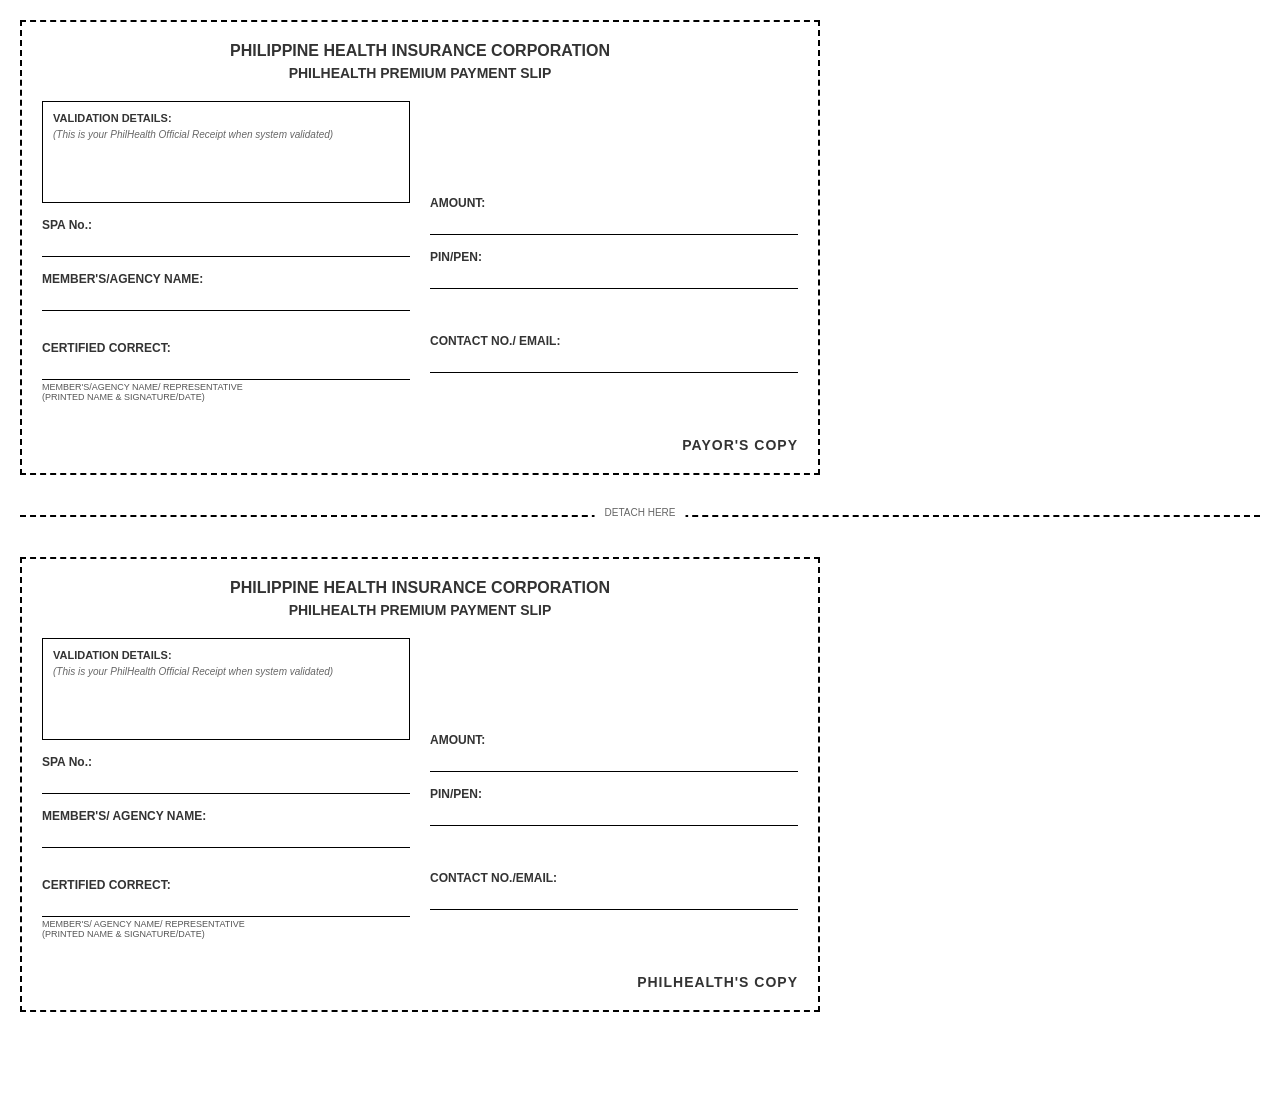
==== spa-form.html @ cced6920 "feat!: remove inputs and replace it with print buttn" ====
<!DOCTYPE html>
<html lang="en">
<head>
    <meta charset="UTF-8">
    <meta name="viewport" content="width=device-width, initial-scale=1.0">
    <title>PhilHealth Premium Payment Slip</title>
    <style>
        body {
            font-family: Arial, sans-serif;
            font-size: 12px;
            margin: 20px;
            color: #333;
            height: 11in;
        }
        .slip-container {
            width: 100%;
            max-width: 800px;
            border: 2px dashed #000;
            padding: 20px;
            margin-bottom: 30px;
            box-sizing: border-box;
            background-color: #fff;
        }
        .header {
            text-align: center;
            margin-bottom: 20px;
        }
        .header h1 {
            font-size: 16px;
            margin: 0 0 5px 0;
            text-transform: uppercase;
        }
        .header h2 {
            font-size: 14px;
            margin: 0;
            font-weight: bold;
        }
        .grid-container {
            display: grid;
            grid-template-columns: 1fr 1fr;
            gap: 20px;
            margin-bottom: 20px;
        }
        .validation-box {
            border: 1px solid #000;
            min-height: 80px;
            padding: 10px;
            margin-bottom: 15px;
        }
        .validation-title {
            font-weight: bold;
            font-size: 11px;
            margin-bottom: 5px;
        }
        .validation-subtitle {
            font-size: 10px;
            font-style: italic;
            color: #666;
        }
        .field-group {
            margin-bottom: 15px;
        }
        .field-label {
            font-weight: bold;
            display: block;
            margin-bottom: 5px;
        }
        .field-value {
            border-bottom: 1px solid #000;
            height: 20px;
            line-height: 20px;
            padding: 0 4px;
            box-sizing: border-box;
        }
        .signature-section {
            margin-top: 30px;
        }
        .signature-subtext {
            font-size: 9px;
            color: #555;
            display: block;
            margin-top: 2px;
        }
        .footer-tag {
            text-align: right;
            font-weight: bold;
            font-size: 14px;
            margin-top: 20px;
            letter-spacing: 1px;
        }
        .divider {
            border-top: 2px dashed #000;
            margin: 40px 0;
            position: relative;
        }
        .divider-text {
            position: absolute;
            top: -10px;
            left: 50%;
            transform: translateX(-50%);
            background: #fff;
            padding: 0 10px;
            font-size: 10px;
            color: #666;
        }
    </style>
</head>
<body>

    <!-- PAYOR'S COPY -->
    <div class="slip-container">
        <div class="header">
            <h1>Philippine Health Insurance Corporation</h1>
            <h2>PHILHEALTH PREMIUM PAYMENT SLIP</h2>
        </div>

        <div class="grid-container">
            <!-- Left Column -->
            <div>
                <div class="validation-box">
                    <div class="validation-title">VALIDATION DETAILS:</div>
                    <div class="validation-subtitle">(This is your PhilHealth Official Receipt when system validated)</div>
                </div>
                
                <div class="field-group">
                    <span class="field-label">SPA No.:</span>
                    <div class="field-value" data-field="spa"></div>
                </div>

                <div class="field-group">
                    <span class="field-label">MEMBER'S/AGENCY NAME:</span>
                    <div class="field-value" data-field="memberName"></div>
                </div>

                <div class="field-group signature-section">
                    <span class="field-label">CERTIFIED CORRECT:</span>
                    <div class="field-value" data-field="certifiedBy"></div>
                    <span class="signature-subtext">MEMBER'S/AGENCY NAME/ REPRESENTATIVE<br>(PRINTED NAME & SIGNATURE/DATE)</span>
                </div>
            </div>

            <!-- Right Column -->
            <div>
                <div class="field-group" style="margin-top: 95px;"> <!-- Aligns roughly with SPA No. -->
                    <span class="field-label">AMOUNT:</span>
                    <div class="field-value" data-field="amount"></div>
                </div>

                <div class="field-group">
                    <span class="field-label">PIN/PEN:</span>
                    <div class="field-value" data-field="pin"></div>
                </div>

                <div class="field-group" style="margin-top: 45px;">
                    <span class="field-label">CONTACT NO./ EMAIL:</span>
                    <div class="field-value" data-field="contact"></div>
                </div>
            </div>
        </div>

        <div class="footer-tag">PAYOR'S COPY</div>
    </div>


    <div class="divider">
        <span class="divider-text">DETACH HERE</span>
    </div>


    <!-- PHILHEALTH'S COPY -->
    <div class="slip-container">
        <div class="header">
            <h1>Philippine Health Insurance Corporation</h1>
            <h2>PHILHEALTH PREMIUM PAYMENT SLIP</h2>
        </div>

        <div class="grid-container">
            <!-- Left Column -->
            <div>
                <div class="validation-box">
                    <div class="validation-title">VALIDATION DETAILS:</div>
                    <div class="validation-subtitle">(This is your PhilHealth Official Receipt when system validated)</div>
                </div>
                
                <div class="field-group">
                    <span class="field-label">SPA No.:</span>
                    <div class="field-value" data-field="spa"></div>
                </div>

                <div class="field-group">
                    <span class="field-label">MEMBER'S/ AGENCY NAME:</span>
                    <div class="field-value" data-field="memberName"></div>
                </div>

                <div class="field-group signature-section">
                    <span class="field-label">CERTIFIED CORRECT:</span>
                    <div class="field-value" data-field="certifiedBy"></div>
                    <span class="signature-subtext">MEMBER'S/ AGENCY NAME/ REPRESENTATIVE<br>(PRINTED NAME & SIGNATURE/DATE)</span>
                </div>
            </div>

            <!-- Right Column -->
            <div>
                <div class="field-group" style="margin-top: 95px;">
                    <span class="field-label">AMOUNT:</span>
                    <div class="field-value" data-field="amount"></div>
                </div>

                <div class="field-group">
                    <span class="field-label">PIN/PEN:</span>
                    <div class="field-value" data-field="pin"></div>
                </div>

                <div class="field-group" style="margin-top: 45px;">
                    <span class="field-label">CONTACT NO./EMAIL:</span>
                    <div class="field-value" data-field="contact"></div>
                </div>
            </div>
        </div>

        <div class="footer-tag">PHILHEALTH'S COPY</div>
    </div>

    <script>
        (function injectAndPrint() {
            const params = new URLSearchParams(window.location.search);
            const fields = ["spa", "memberName", "certifiedBy", "amount", "pin", "contact"];

            fields.forEach((field) => {
                const value = params.get(field) || "";
                document.querySelectorAll(`[data-field="${field}"]`).forEach((el) => {
                    el.textContent = value;
                });
            });

            if (params.get("autoPrint") === "1") {
                window.addEventListener("load", () => {
                    setTimeout(() => window.print(), 150);
                });
            }
        })();
    </script>

</body>
</html>
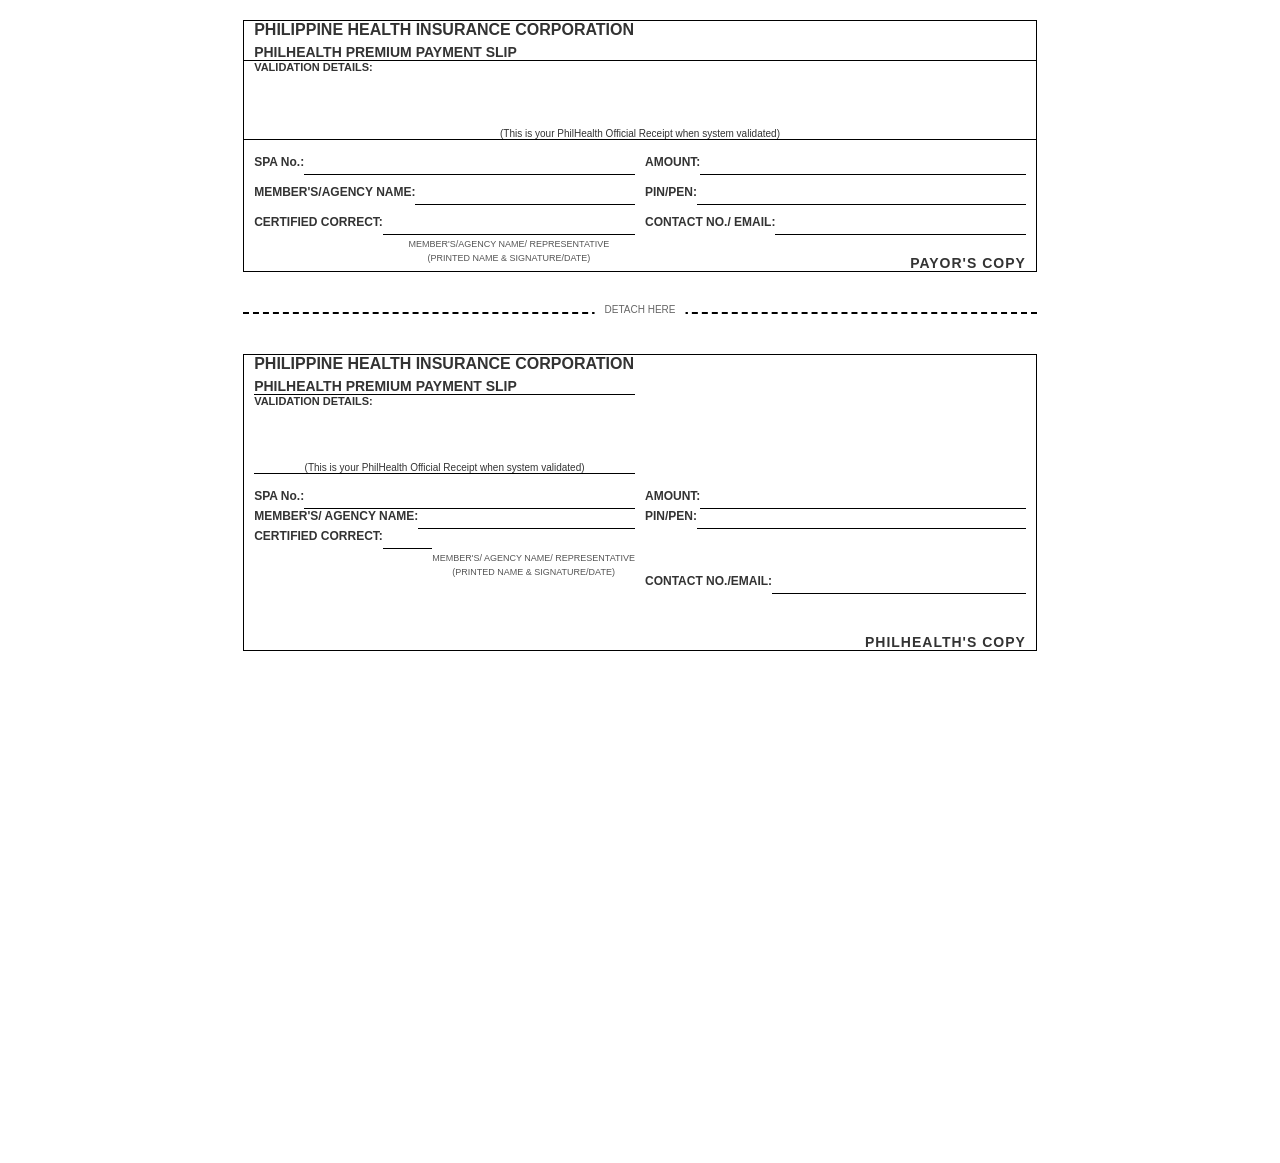
==== commit 41a8755b: "add form styles" ====
--- a/spa-form.html
+++ b/spa-form.html
@@ -4,106 +4,7 @@
     <meta charset="UTF-8">
     <meta name="viewport" content="width=device-width, initial-scale=1.0">
     <title>PhilHealth Premium Payment Slip</title>
-    <style>
-        body {
-            font-family: Arial, sans-serif;
-            font-size: 12px;
-            margin: 20px;
-            color: #333;
-            height: 11in;
-        }
-        .slip-container {
-            width: 100%;
-            max-width: 800px;
-            border: 2px dashed #000;
-            padding: 20px;
-            margin-bottom: 30px;
-            box-sizing: border-box;
-            background-color: #fff;
-        }
-        .header {
-            text-align: center;
-            margin-bottom: 20px;
-        }
-        .header h1 {
-            font-size: 16px;
-            margin: 0 0 5px 0;
-            text-transform: uppercase;
-        }
-        .header h2 {
-            font-size: 14px;
-            margin: 0;
-            font-weight: bold;
-        }
-        .grid-container {
-            display: grid;
-            grid-template-columns: 1fr 1fr;
-            gap: 20px;
-            margin-bottom: 20px;
-        }
-        .validation-box {
-            border: 1px solid #000;
-            min-height: 80px;
-            padding: 10px;
-            margin-bottom: 15px;
-        }
-        .validation-title {
-            font-weight: bold;
-            font-size: 11px;
-            margin-bottom: 5px;
-        }
-        .validation-subtitle {
-            font-size: 10px;
-            font-style: italic;
-            color: #666;
-        }
-        .field-group {
-            margin-bottom: 15px;
-        }
-        .field-label {
-            font-weight: bold;
-            display: block;
-            margin-bottom: 5px;
-        }
-        .field-value {
-            border-bottom: 1px solid #000;
-            height: 20px;
-            line-height: 20px;
-            padding: 0 4px;
-            box-sizing: border-box;
-        }
-        .signature-section {
-            margin-top: 30px;
-        }
-        .signature-subtext {
-            font-size: 9px;
-            color: #555;
-            display: block;
-            margin-top: 2px;
-        }
-        .footer-tag {
-            text-align: right;
-            font-weight: bold;
-            font-size: 14px;
-            margin-top: 20px;
-            letter-spacing: 1px;
-        }
-        .divider {
-            border-top: 2px dashed #000;
-            margin: 40px 0;
-            position: relative;
-        }
-        .divider-text {
-            position: absolute;
-            top: -10px;
-            left: 50%;
-            transform: translateX(-50%);
-            background: #fff;
-            padding: 0 10px;
-            font-size: 10px;
-            color: #666;
-        }
-    </style>
+    <link rel="stylesheet" href="spa-form.css">
 </head>
 <body>
 
@@ -114,47 +15,40 @@
             <h2>PHILHEALTH PREMIUM PAYMENT SLIP</h2>
         </div>
 
-        <div class="grid-container">
-            <!-- Left Column -->
-            <div>
-                <div class="validation-box">
-                    <div class="validation-title">VALIDATION DETAILS:</div>
-                    <div class="validation-subtitle">(This is your PhilHealth Official Receipt when system validated)</div>
-                </div>
-                
-                <div class="field-group">
-                    <span class="field-label">SPA No.:</span>
-                    <div class="field-value" data-field="spa"></div>
-                </div>
+        <div class="validation-box">
+            <div class="validation-title">VALIDATION DETAILS:</div>
+            <div class="validation-subtitle">(This is your PhilHealth Official Receipt when system validated)</div>
+        </div>
+        <div class="grid-container">    
+            <div class="field-group">
+                <span class="field-label">SPA No.:</span>
+                <div class="field-value" data-field="spa"></div>
+            </div>
 
-                <div class="field-group">
-                    <span class="field-label">MEMBER'S/AGENCY NAME:</span>
-                    <div class="field-value" data-field="memberName"></div>
-                </div>
+            <div class="field-group"> <!-- Aligns roughly with SPA No. -->
+                <span class="field-label">AMOUNT:</span>
+                <div class="field-value" data-field="amount"></div>
+            </div>
+            <div class="field-group">
+                <span class="field-label">MEMBER'S/AGENCY NAME:</span>
+                <div class="field-value" data-field="memberName"></div>
+            </div>
+            <div class="field-group">
+                <span class="field-label">PIN/PEN:</span>
+                <div class="field-value" data-field="pin"></div>
+            </div>
 
-                <div class="field-group signature-section">
-                    <span class="field-label">CERTIFIED CORRECT:</span>
-                    <div class="field-value" data-field="certifiedBy"></div>
+            <div class="field-group signature-section">
+                <div class="field-label">CERTIFIED CORRECT:</div>
+                <div class="field-value">
+                    <div data-field="certifiedBy"></div>
                     <span class="signature-subtext">MEMBER'S/AGENCY NAME/ REPRESENTATIVE<br>(PRINTED NAME & SIGNATURE/DATE)</span>
                 </div>
             </div>
 
-            <!-- Right Column -->
-            <div>
-                <div class="field-group" style="margin-top: 95px;"> <!-- Aligns roughly with SPA No. -->
-                    <span class="field-label">AMOUNT:</span>
-                    <div class="field-value" data-field="amount"></div>
-                </div>
-
-                <div class="field-group">
-                    <span class="field-label">PIN/PEN:</span>
-                    <div class="field-value" data-field="pin"></div>
-                </div>
-
-                <div class="field-group" style="margin-top: 45px;">
-                    <span class="field-label">CONTACT NO./ EMAIL:</span>
-                    <div class="field-value" data-field="contact"></div>
-                </div>
+            <div class="field-group">
+                <span class="field-label">CONTACT NO./ EMAIL:</span>
+                <div class="field-value" data-field="contact"></div>
             </div>
         </div>
 
--- a/spa-form.css
+++ b/spa-form.css
@@ -0,0 +1,112 @@
+html {
+  box-sizing: border-box;
+}
+
+*, *:before, *:after {
+  box-sizing: inherit;
+}
+
+body {
+    font-family: Arial, sans-serif;
+    font-size: 12px;
+    margin: 20px;
+    color: #333;
+    height: 29.7cm;
+    width: 21cm;
+    margin: 20px auto;
+}
+.slip-container {
+    width: 100%;
+    max-width: 800px;
+    border: 1px solid #000;
+    /* padding: 20px; */
+    margin-bottom: 30px;
+    box-sizing: border-box;
+    background-color: #fff;
+}
+
+.slip-container > * {
+    padding: 0 10px;
+}
+.header h1 {
+    font-size: 16px;
+    margin: 0 0 5px 0;
+    text-transform: uppercase;
+}
+.header h2 {
+    font-size: 14px;
+    margin: 0;
+    font-weight: bold;
+}
+.grid-container {
+    display: grid;
+    grid-template-columns: 1fr 1fr;
+    gap: 10px;
+    grid-template-rows: repeat(3, auto);
+    margin-bottom: 20px;
+}
+.validation-box {
+    border: 1px solid #000;
+    min-height: 80px;
+    margin-bottom: 15px;
+    border-width: 1px 0;
+    display: flex;
+    flex-direction: column;
+    justify-content: space-between;
+}
+.validation-title {
+    font-weight: bold;
+    font-size: 11px;
+    margin-bottom: 5px;
+}
+.validation-subtitle {
+    font-size: 10px;
+    text-align: center;
+}
+.field-group {
+    display: flex;
+}
+.field-label {
+    font-weight: bold;
+    display: block;
+    margin-bottom: 5px;
+}
+.field-value {
+    border-bottom: 1px solid #000;
+    height: 20px;
+    line-height: 20px;
+    padding: 0 4px;
+    box-sizing: border-box;
+    flex: 1;
+}
+
+.signature-subtext {
+    font-size: 9px;
+    color: #555;
+    display: block;
+    margin-top: 23px;
+    line-height: 1.5;
+    text-align: center;
+}
+.footer-tag {
+    text-align: right;
+    font-weight: bold;
+    font-size: 14px;
+    margin-top: 20px;
+    letter-spacing: 1px;
+}
+.divider {
+    border-top: 2px dashed #000;
+    margin: 40px 0;
+    position: relative;
+}
+.divider-text {
+    position: absolute;
+    top: -10px;
+    left: 50%;
+    transform: translateX(-50%);
+    background: #fff;
+    padding: 0 10px;
+    font-size: 10px;
+    color: #666;
+}
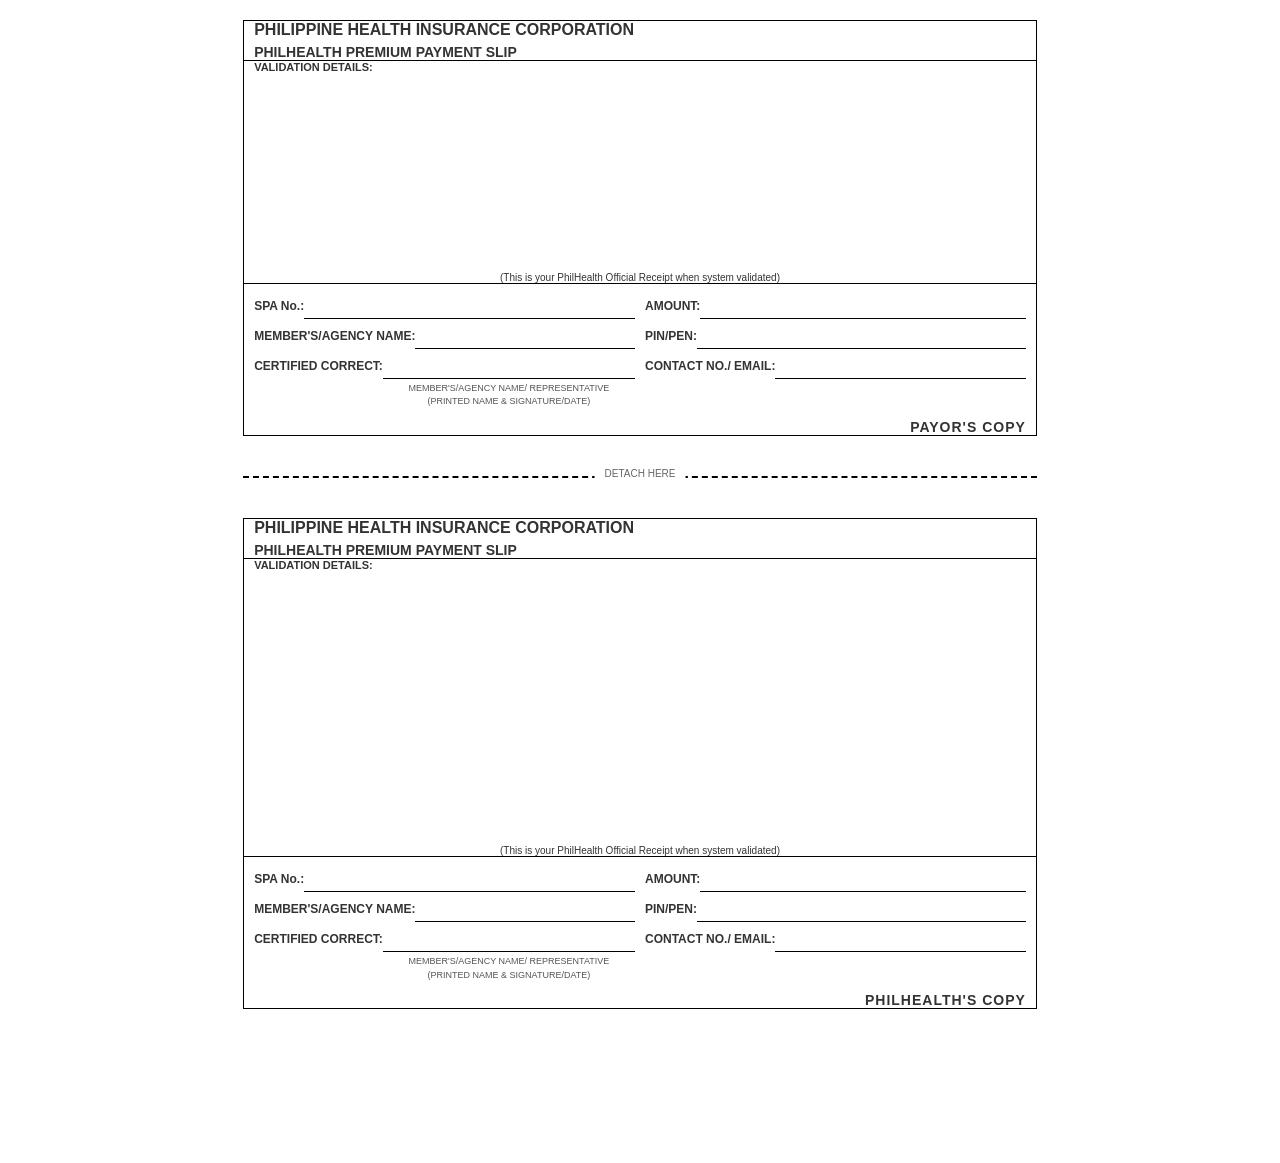
==== commit c3704cf4: "feat: adjust slip-container sizes" ====
--- a/spa-form.html
+++ b/spa-form.html
@@ -9,7 +9,57 @@
 <body>
 
     <!-- PAYOR'S COPY -->
-    <div class="slip-container">
+    <div class="slip-container payor">
+        <div class="header">
+            <h1>Philippine Health Insurance Corporation</h1>
+            <h2>PHILHEALTH PREMIUM PAYMENT SLIP</h2>
+        </div>
+
+        <div class="validation-box">
+            <div class="validation-title">VALIDATION DETAILS:</div>
+            <div class="validation-subtitle">(This is your PhilHealth Official Receipt when system validated)</div>
+        </div>
+        <div class="grid-container">    
+            <div class="field-group">
+                <span class="field-label">SPA No.:</span>
+                <div class="field-value" data-field="spa"></div>
+            </div>
+
+            <div class="field-group"> <!-- Aligns roughly with SPA No. -->
+                <span class="field-label">AMOUNT:</span>
+                <div class="field-value" data-field="amount"></div>
+            </div>
+            <div class="field-group">
+                <span class="field-label">MEMBER'S/AGENCY NAME:</span>
+                <div class="field-value" data-field="memberName"></div>
+            </div>
+            <div class="field-group">
+                <span class="field-label">PIN/PEN:</span>
+                <div class="field-value" data-field="pin"></div>
+            </div>
+
+            <div class="field-group signature-section">
+                <div class="field-label">CERTIFIED CORRECT:</div>
+                <div class="field-value">
+                    <div data-field="certifiedBy"></div>
+                    <span class="signature-subtext">MEMBER'S/AGENCY NAME/ REPRESENTATIVE<br>(PRINTED NAME & SIGNATURE/DATE)</span>
+                </div>
+            </div>
+            
+            <div class="field-group">
+                <span class="field-label">CONTACT NO./ EMAIL:</span>
+                <div class="field-value" data-field="contact"></div>
+            </div>
+        </div>
+        
+        <div class="footer-tag">PAYOR'S COPY</div>
+    </div>
+
+    <div class="divider">
+        <span class="divider-text">DETACH HERE</span>
+    </div>
+
+    <div class="slip-container philhealth">
         <div class="header">
             <h1>Philippine Health Insurance Corporation</h1>
             <h2>PHILHEALTH PREMIUM PAYMENT SLIP</h2>
@@ -52,25 +102,25 @@
             </div>
         </div>
 
-        <div class="footer-tag">PAYOR'S COPY</div>
+        <div class="footer-tag">PHILHEALTH'S COPY</div>
     </div>
 
 
-    <div class="divider">
+    <!-- <div class="divider">
         <span class="divider-text">DETACH HERE</span>
-    </div>
+    </div> -->
 
 
     <!-- PHILHEALTH'S COPY -->
-    <div class="slip-container">
+    <!-- <div class="slip-container">
         <div class="header">
             <h1>Philippine Health Insurance Corporation</h1>
             <h2>PHILHEALTH PREMIUM PAYMENT SLIP</h2>
-        </div>
+        </div> -->
 
-        <div class="grid-container">
+        <!-- <div class="grid-container"> -->
             <!-- Left Column -->
-            <div>
+            <!-- <div>
                 <div class="validation-box">
                     <div class="validation-title">VALIDATION DETAILS:</div>
                     <div class="validation-subtitle">(This is your PhilHealth Official Receipt when system validated)</div>
@@ -91,10 +141,10 @@
                     <div class="field-value" data-field="certifiedBy"></div>
                     <span class="signature-subtext">MEMBER'S/ AGENCY NAME/ REPRESENTATIVE<br>(PRINTED NAME & SIGNATURE/DATE)</span>
                 </div>
-            </div>
+            </div> -->
 
             <!-- Right Column -->
-            <div>
+            <!-- <div>
                 <div class="field-group" style="margin-top: 95px;">
                     <span class="field-label">AMOUNT:</span>
                     <div class="field-value" data-field="amount"></div>
@@ -113,7 +163,7 @@
         </div>
 
         <div class="footer-tag">PHILHEALTH'S COPY</div>
-    </div>
+    </div> -->
 
     <script>
         (function injectAndPrint() {
--- a/spa-form.css
+++ b/spa-form.css
@@ -23,6 +23,8 @@
     margin-bottom: 30px;
     box-sizing: border-box;
     background-color: #fff;
+    display: flex;
+    flex-direction: column;
 }
 
 .slip-container > * {
@@ -53,6 +55,7 @@
     display: flex;
     flex-direction: column;
     justify-content: space-between;
+    flex: 1;
 }
 .validation-title {
     font-weight: bold;
@@ -109,4 +112,12 @@
     padding: 0 10px;
     font-size: 10px;
     color: #666;
+}
+
+.slip-container.payor {
+    height: 11cm;
+}
+
+.slip-container.philhealth {
+    height: 13cm;
 }
